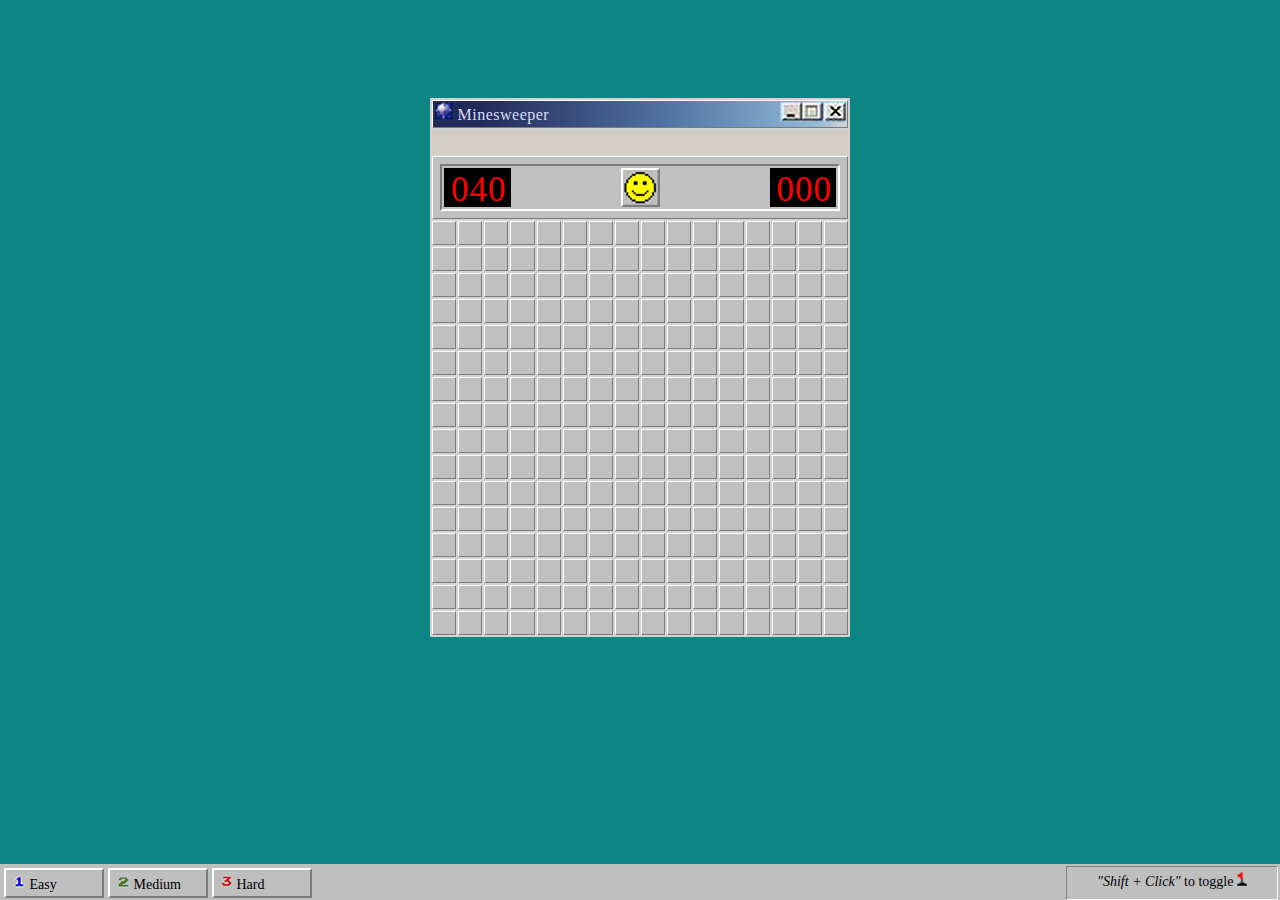
==== index.html @ 313a5e4f "bingun ngeditnya sama mahami" ====
<!DOCTYPE html>
<html lang="en">
<head>
    <meta charset="UTF-8">
    <meta name="viewport" content="width=device-width, initial-scale=1.0">
    <meta http-equiv="X-UA-Compatible" content="ie=edge">
    <title>Minesweeper</title>
    <link rel="stylesheet" href="main.css">
</head>
<body>   
    <div class="flex-container">
        <div class="game-board">
            <br>
                <table id="board"></table>
        </div>
    </div>
        <section id="footer">
            <div id="size-btns">
                <div id="size-btns"><button id="size-9"><img src="images/easy.png"> Easy</button></div> 
                <div id="size-btns"><button id="size-16"><img src="images/medium.png"> Medium</button></div> 
                <div id="size-btns"><button id="size-30"><img src="images/hard.png"> Hard</button></div>
            </div>
            <div id="clock"><em>"Shift + Click"</em></strong> to toggle <img src="images/flag.png"></div>
        </section>
    <script src="js/cell.js"></script>
    <script src="js/main.js"></script>
</body>
</html>
---- main.css ----
@font-face {
    font-family: "Digital Dismay";
    src: url("./digital-dismay.otf") format("truetype");
}

@font-face {
    font-family: "Press Start";
    src: url("./prstart.ttf");
}

@font-face {
    font-family: "MS Sans Serif";
    src: url("./micross.ttf");
}

* {
    -o-user-select: none;
    user-select: none;
}

body {
    background-color: #0D8584;
}

#board {
    background-color: lightgray;
}

button {
    font-family: 'MS Sans Serif';
    text-align: left;
    font-size: 14px;
    height: 30px;
    width: 100px;
    background-color: #BFBFBF;
    color: black;
    border-bottom: 2px solid #7B7B7B;
    border-left: 2px solid #ffffff;
    border-top: 2px solid #ffffff;
    border-right: 2px solid #7B7B7B;
}

button:hover {
    background-color: lightgray;
    color: slategray;
    cursor: pointer;
}

#clock {
    font-family: 'MS Sans Serif';
    font-size: 14px;
    display: inline;
    float: right;
    border-top: 1.5px solid #808080;
    border-left: 1.5px solid #808080;
    border-right: 1.5px solid #FAFAFA;
    border-bottom: 1.5px solid #FAFAFA;
    /* height: 28px; */
    width: 200px;
    height: 22px;
    margin: 2px;
    padding: 5px;
}

.flex-container {
    display: flex;
    justify-content: center;
    margin: 80px 10px;
}

#folder1 {
    display: inline;
    padding-right: 10px;
}

#folder2 {
    display: inline;
    padding-right: 10px;
}

#folder-bar {
    background-color: #D3CEC4;
    border: none;
    text-align: left;
    padding: 2px 8px;
}

#footer {
    text-align: center;
    position: fixed;
    height: 36px;
    background-color: #BFBFBF;
    bottom: 0px;
    left: 0px;
    right: 0px;
    margin-bottom: 0px;
}

.menu a {
    font-family: 'MS Sans Serif';
    color: black;
    text-decoration: none;
    font-size: 14px;
    letter-spacing: 0;
}

#reset {
    text-align: center;
    width: 35px;
    height: 35px;
    border-top: 2px solid #ffffff;
    border-right: 2px solid #7B7B7B;
    border-bottom: 2px solid #7B7B7B;
    border-left: 2px solid #ffffff;
}

.revealed {
    font-family: "Press Start";
    background-color: #C0C0C0;
    font-size: 80%;
    text-align: center;
    border: none;
}

#reset:hover {
    text-align: center;
    cursor: pointer;
}

.sidebar {
    vertical-align: top;
    max-width: 300px;
    margin: 0 30px;
}

#size-btns {
    float: left;
    display: inline;
    margin: 2px;
}

#start {
    float: left;
}

#status-bar  {
    display: flex;
    flex-direction: row;
    justify-content: space-between;
    padding: 2px;
    margin: 6px;
    border-top: 2px solid #7B7B7B;
    border-right: 2px solid #ffffff;
    border-bottom: 2px solid #ffffff;
    border-left: 2px solid #7B7B7B;
}

td {
    height: 20px;
    width: 20px;
    background-color: #C0C0C0;
    border: 1.5px solid;
    border-top-color: #ffffff;
    border-right-color: #7B7B7B;
    border-bottom-color: #7B7B7B;
    border-left-color: #ffffff;
    text-align: center;
    vertical-align: middle;
}

#timer, #bomb-counter {
    font-family: 'Digital Dismay';
    font-size: 35px;
    letter-spacing: 1px;
    color: red;
    background-color: black;
    text-align: center;
    padding: 4px 4px 0 7px;
    line-height: 1em;
}

#window-controls {
    float: right;
    cursor: pointer;
}

#window-title {
    font-family: 'MS Sans Serif';
    letter-spacing: .5px;
    float: left;
    color: #D5DEF3;
    font-size: 16px;
}

#window-title-bar {
    background: -moz-linear-gradient(left, rgba(33,41,89,1) 0%, rgba(33,41,89,1) 11%, rgba(80,114,161,1) 56%, rgba(117,172,219,0.7) 92%, rgba(125,185,232,0) 100%); /* FF3.6-15 */
    background: -webkit-linear-gradient(left, rgba(33,41,89,1) 0%,rgba(33,41,89,1) 11%,rgba(80,114,161,1) 56%,rgba(117,172,219,0.7) 92%,rgba(125,185,232,0) 100%); /* Chrome10-25,Safari5.1-6 */
    background: linear-gradient(to right, rgba(33,41,89,1) 0%,rgba(33,41,89,1) 11%,rgba(80,114,161,1) 56%,rgba(117,172,219,0.7) 92%,rgba(125,185,232,0) 100%); /* W3C, IE10+, FF16+, Chrome26+, Opera12+, Safari7+ */
    filter: progid:DXImageTransform.Microsoft.gradient( startColorstr='#212959', endColorstr='#007db9e8',GradientType=1 ); /* IE6-9 */
}
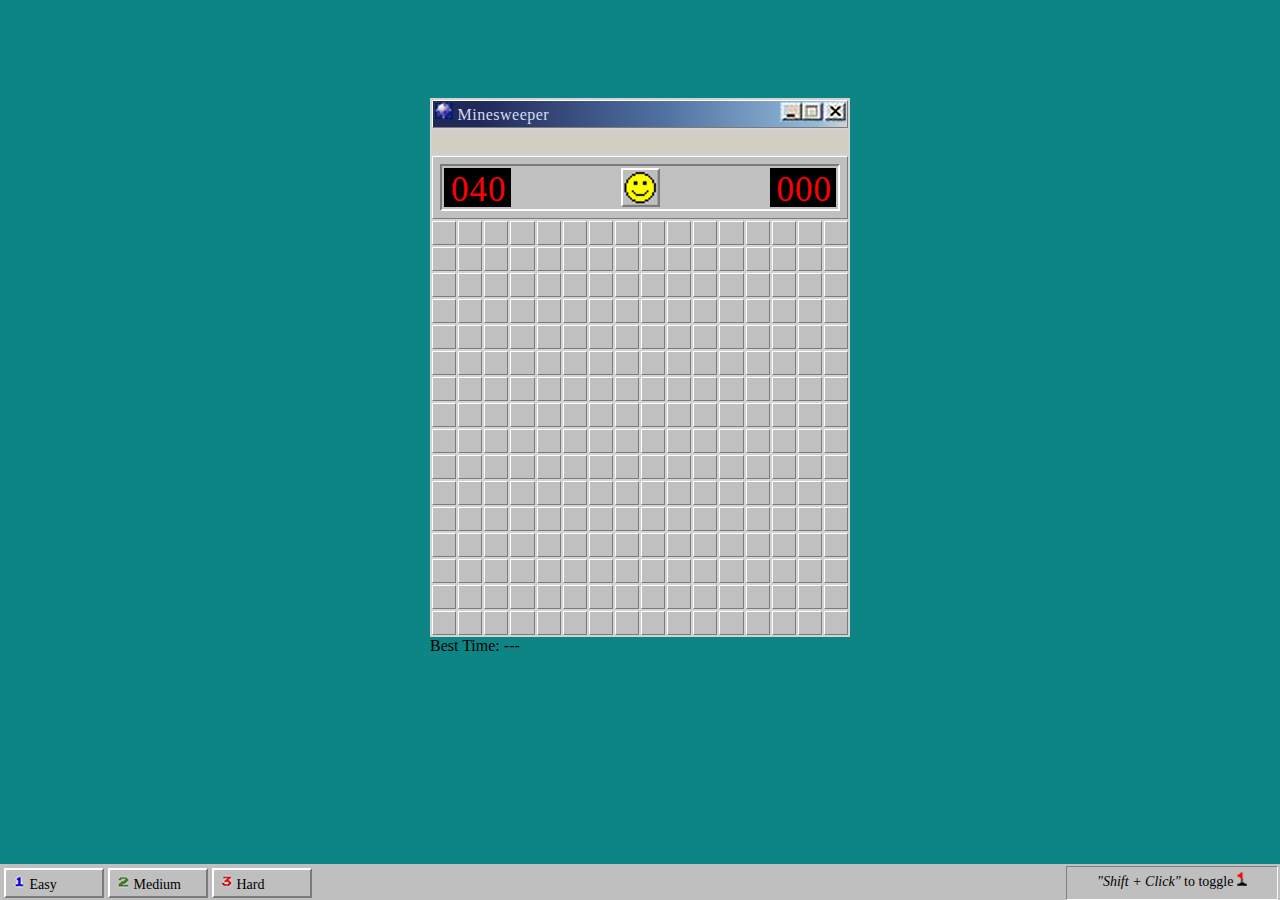
==== commit c97d4839: "minesweeper" ====
--- a/index.html
+++ b/index.html
@@ -12,6 +12,8 @@
         <div class="game-board">
             <br>
                 <table id="board"></table>
+                <div id="high-score">Best Time: ---</div>
+
         </div>
     </div>
         <section id="footer">
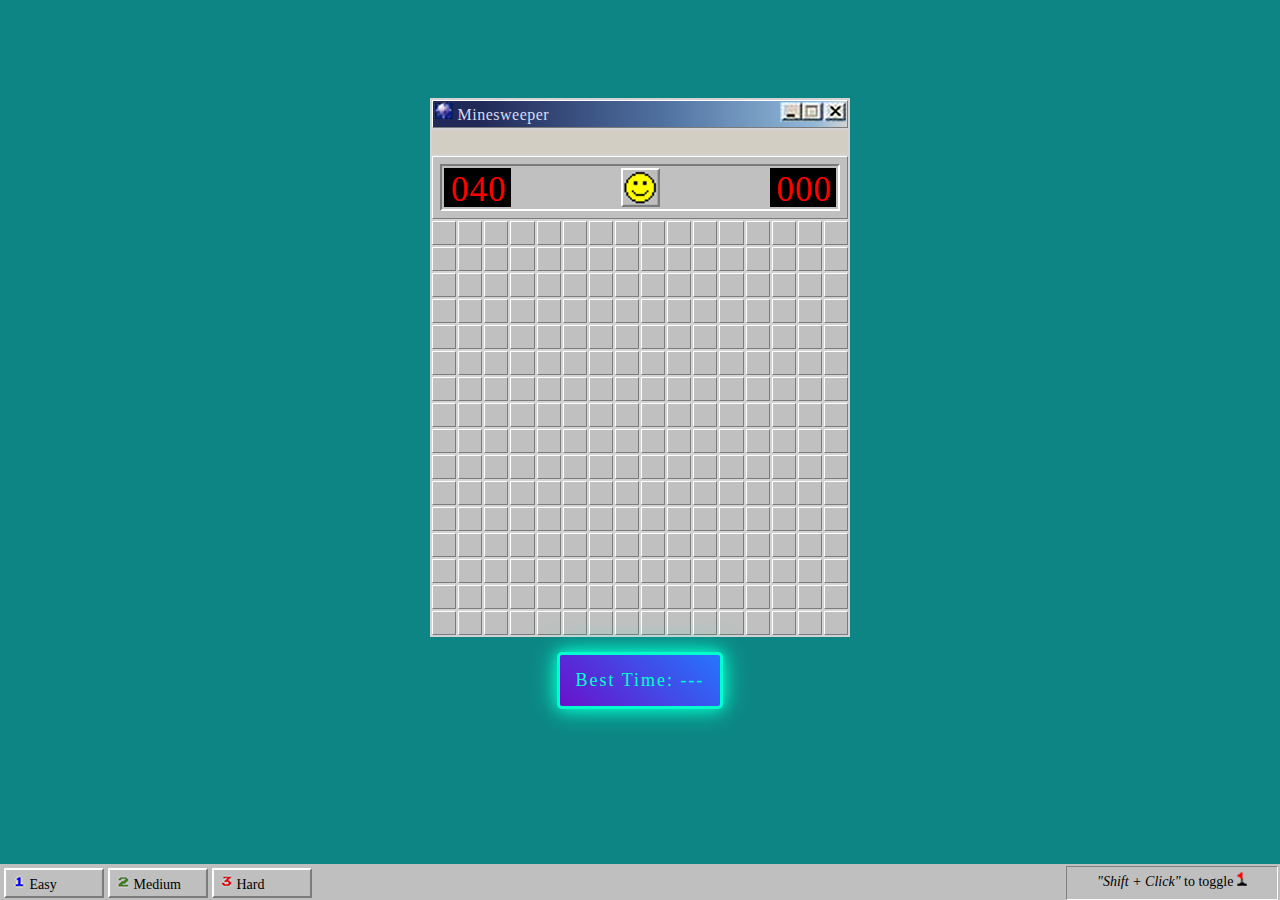
==== commit 1039f70b: "update" ====
--- a/index.html
+++ b/index.html
@@ -26,5 +26,8 @@
         </section>
     <script src="js/cell.js"></script>
     <script src="js/main.js"></script>
+    <audio autoplay loop src="audio/main.mp3" hidden></audio>
+    <a href="" style="display:none;">test</a>
+    
 </body>
 </html>--- a/main.css
+++ b/main.css
@@ -197,4 +197,56 @@
     background: -webkit-linear-gradient(left, rgba(33,41,89,1) 0%,rgba(33,41,89,1) 11%,rgba(80,114,161,1) 56%,rgba(117,172,219,0.7) 92%,rgba(125,185,232,0) 100%); /* Chrome10-25,Safari5.1-6 */
     background: linear-gradient(to right, rgba(33,41,89,1) 0%,rgba(33,41,89,1) 11%,rgba(80,114,161,1) 56%,rgba(117,172,219,0.7) 92%,rgba(125,185,232,0) 100%); /* W3C, IE10+, FF16+, Chrome26+, Opera12+, Safari7+ */
     filter: progid:DXImageTransform.Microsoft.gradient( startColorstr='#212959', endColorstr='#007db9e8',GradientType=1 ); /* IE6-9 */
+}
+
+#high-score {
+    font-family: 'Arial', sans-serif;
+    font-size: 24px;
+    color: #fff;
+    background: linear-gradient(45deg, #6a11cb, #2575fc);
+    padding: 10px 20px;
+    border-radius: 10px;
+    margin: 10px auto;
+    text-align: center;
+    width: fit-content;
+    box-shadow: 0 4px 8px rgba(0, 0, 0, 0.2);
+    transition: transform 0.3s ease-in-out, background-color 0.3s;
+}
+
+@import url('https://fonts.googleapis.com/css2?family=Press+Start+2P&display=swap');
+
+#high-score {
+    font-family: 'Press Start 2P', cursive;  /* Font bergaya retro */
+    font-size: 18px;
+    color: #00ffcc;
+    background-color: #1a1a1a;
+    border: 3px solid #00ffcc;
+    padding: 15px;
+    border-radius: 5px;
+    margin: 15px auto;
+    width: fit-content;
+    text-align: center;
+    letter-spacing: 2px;
+    box-shadow: 0 0 15px #00ffcc, 0 0 30px rgba(0, 255, 204, 0.7);
+    animation: flicker 2s infinite;
+}
+
+/* Animasi untuk efek berkedip ala retro */
+@keyframes flicker {
+    0%, 100% {
+        opacity: 1;
+    }
+    50% {
+        opacity: 0.85;
+    }
+    80% {
+        opacity: 0.5;
+    }
+}
+
+#high-score:hover {
+    background-color: #333;
+    box-shadow: 0 0 20px #ff00cc, 0 0 35px rgba(255, 0, 204, 0.8);
+    color: #ff00cc;
+    border-color: #ff00cc;
 }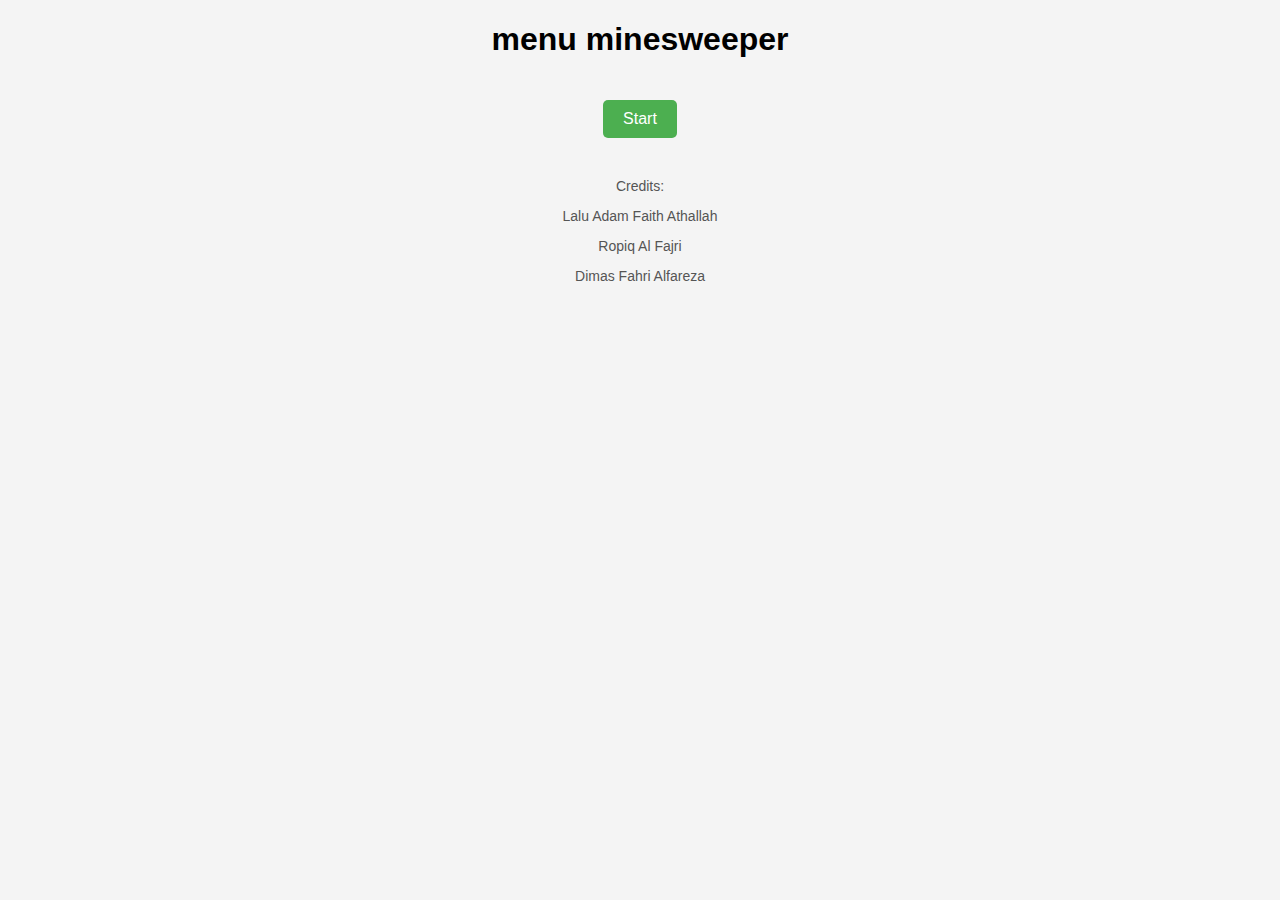
==== commit 5e4be083: "update" ====
--- a/index.html
+++ b/index.html
@@ -3,31 +3,80 @@
 <head>
     <meta charset="UTF-8">
     <meta name="viewport" content="width=device-width, initial-scale=1.0">
-    <meta http-equiv="X-UA-Compatible" content="ie=edge">
-    <title>Minesweeper</title>
-    <link rel="stylesheet" href="main.css">
+    <title>Simple Menu with Credits</title>
+    <audio autoplay loop src="audio/menu.mp3" hidden></audio>
+    <style>
+        /* Basic styling for the menu */
+        body {
+            font-family: Arial, sans-serif;
+            text-align: center;
+            background-color: #f4f4f4;
+        }
+        .menu {
+            background-color: #333;
+            overflow: hidden;
+            padding: 10px 0;
+        }
+        .menu a {
+            float: left;
+            display: block;
+            color: white;
+            text-align: center;
+            padding: 14px 16px;
+            text-decoration: none;
+        }
+        .menu a:hover {
+            background-color: #ddd;
+            color: black;
+        }
+        .start-button {
+            margin: 20px;
+            padding: 10px 20px;
+            font-size: 16px;
+            color: white;
+            background-color: #4CAF50;
+            border: none;
+            border-radius: 5px;
+            cursor: pointer;
+        }
+        .start-button:hover {
+            background-color: #45a049;
+        }
+        .credits {
+            margin-top: 20px;
+            font-size: 14px;
+            color: #555;
+        }
+
+        
+    </style>
 </head>
-<body>   
-    <div class="flex-container">
-        <div class="game-board">
-            <br>
-                <table id="board"></table>
-                <div id="high-score">Best Time: ---</div>
+<body>
 
-        </div>
+    
+        
+    
+
+    <h1>menu minesweeper</h1>
+    
+
+    <a href="game.html"><button class="start-button">Start</button></a>
+    
+    <div class="credits">
+        <p>Credits:</p>
+        <p>Lalu Adam  Faith Athallah</p>
+        <p>Ropiq Al Fajri</p>
+        <p>Dimas Fahri Alfareza</p>
     </div>
-        <section id="footer">
-            <div id="size-btns">
-                <div id="size-btns"><button id="size-9"><img src="images/easy.png"> Easy</button></div> 
-                <div id="size-btns"><button id="size-16"><img src="images/medium.png"> Medium</button></div> 
-                <div id="size-btns"><button id="size-30"><img src="images/hard.png"> Hard</button></div>
-            </div>
-            <div id="clock"><em>"Shift + Click"</em></strong> to toggle <img src="images/flag.png"></div>
-        </section>
-    <script src="js/cell.js"></script>
-    <script src="js/main.js"></script>
-    <audio autoplay loop src="audio/main.mp3" hidden></audio>
-    <a href="" style="display:none;">test</a>
     
+    <script>
+        function startGame() {
+            window.location.href = "http://127.0.0.1:5500/index.html";
+        
+          
+        }
+    </script>
+
+
 </body>
 </html>